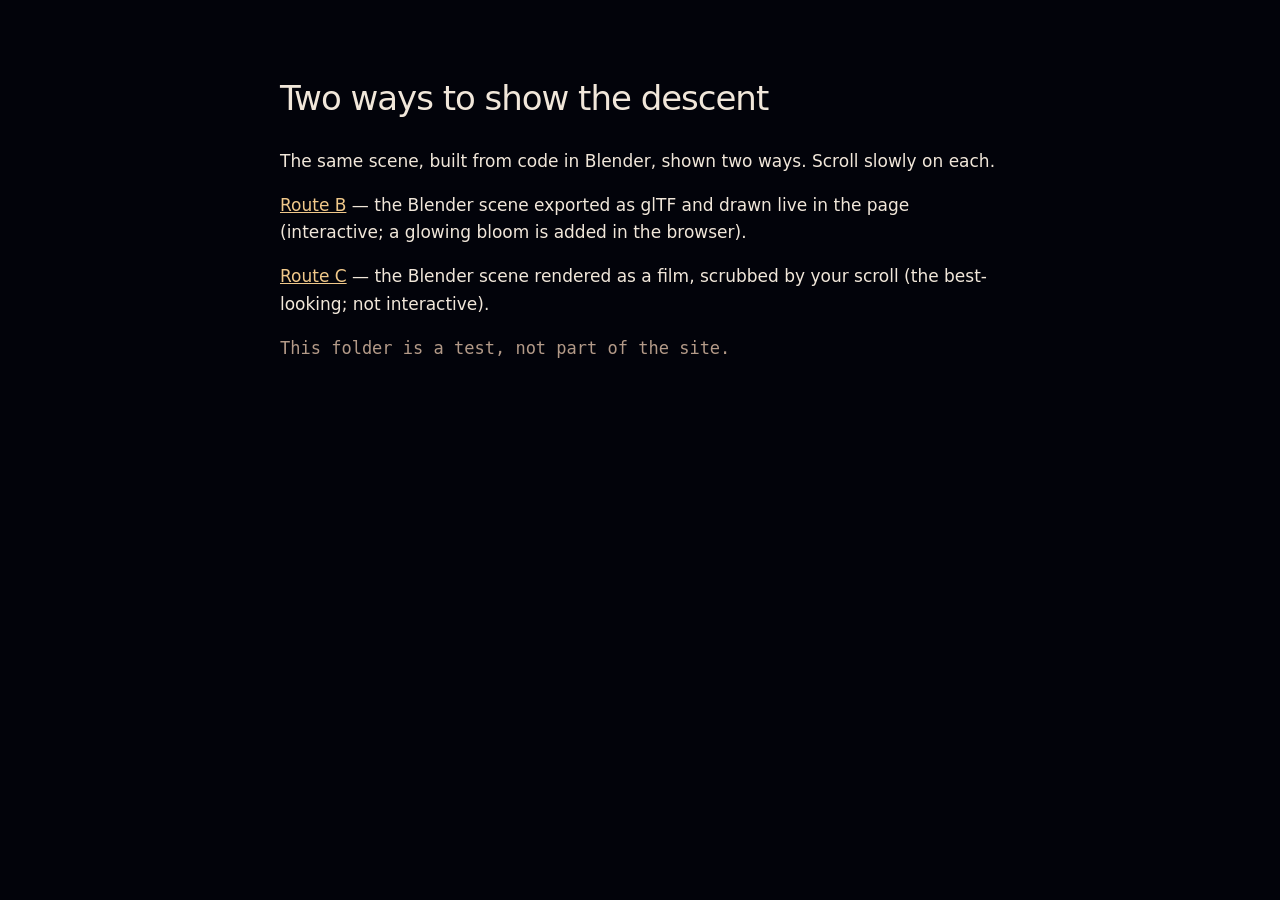
==== lab/index.html @ adbcd3b1 "Lab: two ways to show the descent, built from one Blender scene (unlinked test pages) lab/route-c.ht" ====
<!doctype html><meta charset="utf-8"><meta name="viewport" content="width=device-width,initial-scale=1"><title>Lab · two ways to show the descent</title>
<style>body{background:#02030a;color:#f1e7da;font:17px/1.6 "Inter Tight",system-ui,sans-serif;padding:48px 24px;max-width:720px;margin:auto}a{color:#f0c88a}h1{font-weight:400;letter-spacing:-.03em}code{color:#b39a88}</style>
<h1>Two ways to show the descent</h1><p>The same scene, built from code in Blender, shown two ways. Scroll slowly on each.</p>
<p><a href="route-b.html">Route B</a> — the Blender scene exported as glTF and drawn live in the page (interactive; a glowing bloom is added in the browser).</p>
<p><a href="route-c.html">Route C</a> — the Blender scene rendered as a film, scrubbed by your scroll (the best-looking; not interactive).</p>
<p><code>This folder is a test, not part of the site.</code></p>
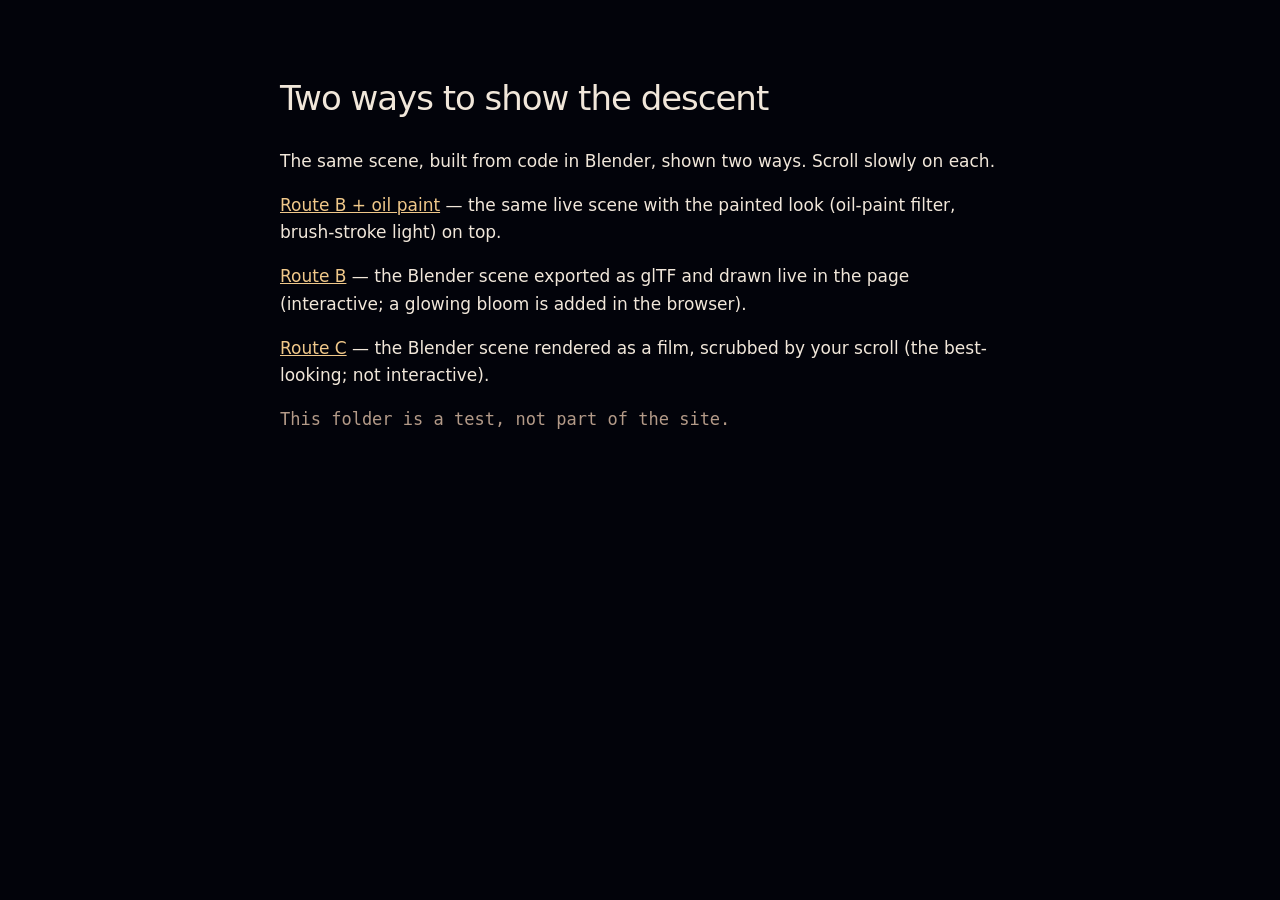
==== commit 2d445e3b: "Lab: route B with the oil-paint pass (same live Blender scene, painted look on top) Co-Authored-By: " ====
--- a/lab/index.html
+++ b/lab/index.html
@@ -1,6 +1,7 @@
 <!doctype html><meta charset="utf-8"><meta name="viewport" content="width=device-width,initial-scale=1"><title>Lab · two ways to show the descent</title>
 <style>body{background:#02030a;color:#f1e7da;font:17px/1.6 "Inter Tight",system-ui,sans-serif;padding:48px 24px;max-width:720px;margin:auto}a{color:#f0c88a}h1{font-weight:400;letter-spacing:-.03em}code{color:#b39a88}</style>
 <h1>Two ways to show the descent</h1><p>The same scene, built from code in Blender, shown two ways. Scroll slowly on each.</p>
+<p><a href="route-b-paint.html">Route B + oil paint</a> — the same live scene with the painted look (oil-paint filter, brush-stroke light) on top.</p>
 <p><a href="route-b.html">Route B</a> — the Blender scene exported as glTF and drawn live in the page (interactive; a glowing bloom is added in the browser).</p>
 <p><a href="route-c.html">Route C</a> — the Blender scene rendered as a film, scrubbed by your scroll (the best-looking; not interactive).</p>
 <p><code>This folder is a test, not part of the site.</code></p>
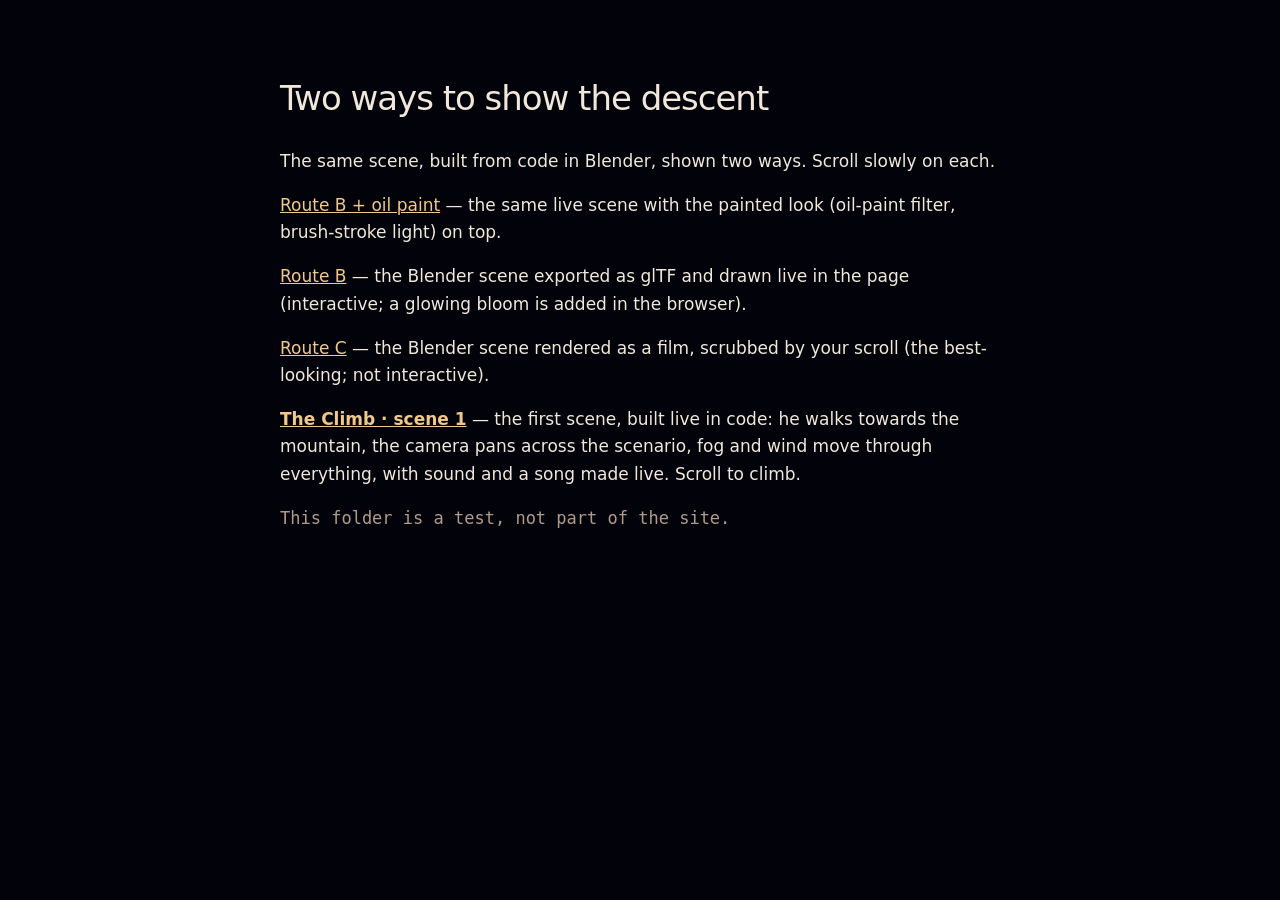
==== commit 492f81b7: "Lab: The Climb, scene 1 (live, scroll-driven, with sound) A flat layered scene drawn live on a canva" ====
--- a/lab/index.html
+++ b/lab/index.html
@@ -4,4 +4,5 @@
 <p><a href="route-b-paint.html">Route B + oil paint</a> — the same live scene with the painted look (oil-paint filter, brush-stroke light) on top.</p>
 <p><a href="route-b.html">Route B</a> — the Blender scene exported as glTF and drawn live in the page (interactive; a glowing bloom is added in the browser).</p>
 <p><a href="route-c.html">Route C</a> — the Blender scene rendered as a film, scrubbed by your scroll (the best-looking; not interactive).</p>
+<p><a href="the-climb/"><b>The Climb · scene 1</b></a> — the first scene, built live in code: he walks towards the mountain, the camera pans across the scenario, fog and wind move through everything, with sound and a song made live. Scroll to climb.</p>
 <p><code>This folder is a test, not part of the site.</code></p>
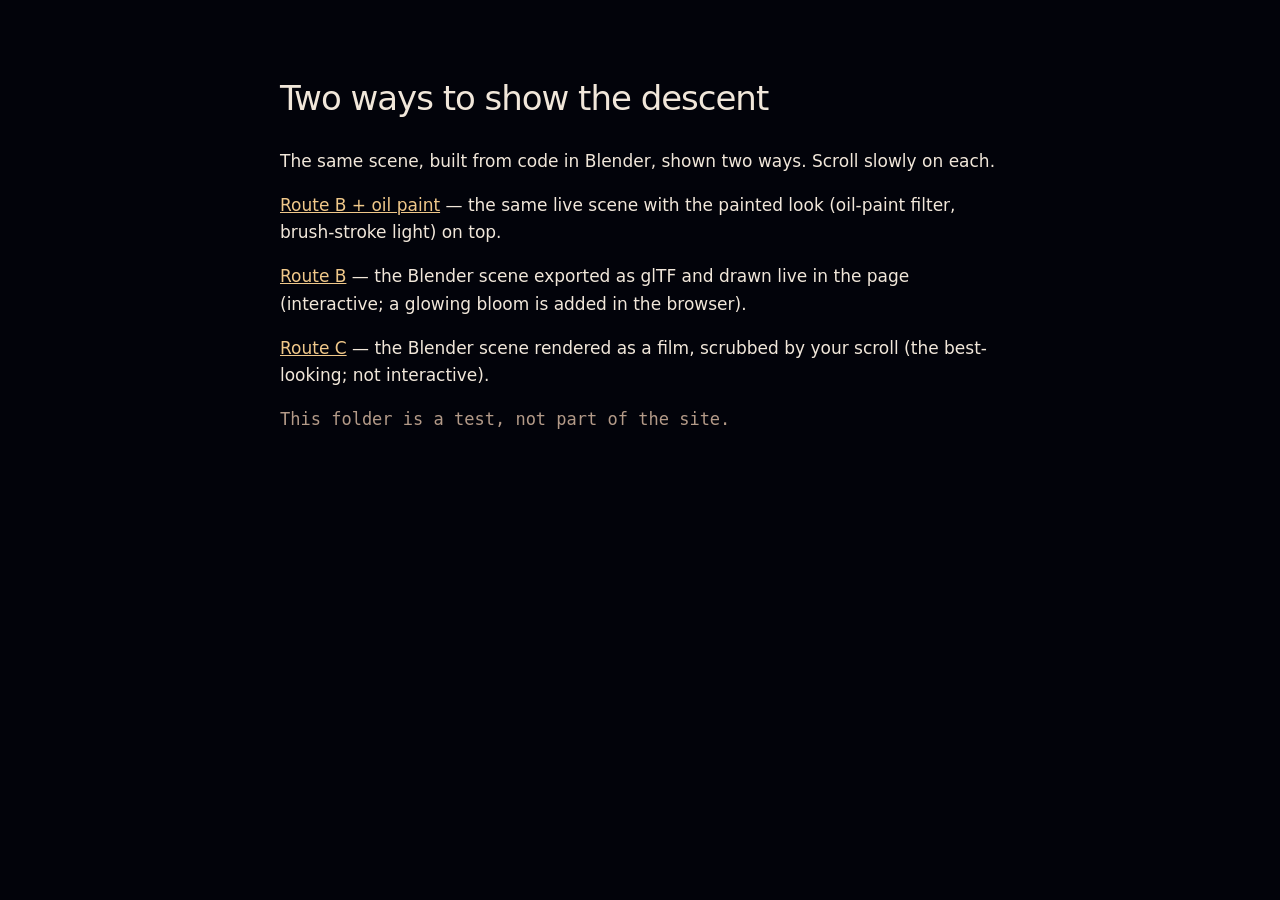
==== commit ec51ec33: "The Climb: scroll-driven fable CV, new resume PDF, docs, test tools - lab/the-climb: the full experi" ====
--- a/lab/index.html
+++ b/lab/index.html
@@ -4,5 +4,4 @@
 <p><a href="route-b-paint.html">Route B + oil paint</a> — the same live scene with the painted look (oil-paint filter, brush-stroke light) on top.</p>
 <p><a href="route-b.html">Route B</a> — the Blender scene exported as glTF and drawn live in the page (interactive; a glowing bloom is added in the browser).</p>
 <p><a href="route-c.html">Route C</a> — the Blender scene rendered as a film, scrubbed by your scroll (the best-looking; not interactive).</p>
-<p><a href="the-climb/"><b>The Climb · scene 1</b></a> — the first scene, built live in code: he walks towards the mountain, the camera pans across the scenario, fog and wind move through everything, with sound and a song made live. Scroll to climb.</p>
 <p><code>This folder is a test, not part of the site.</code></p>
